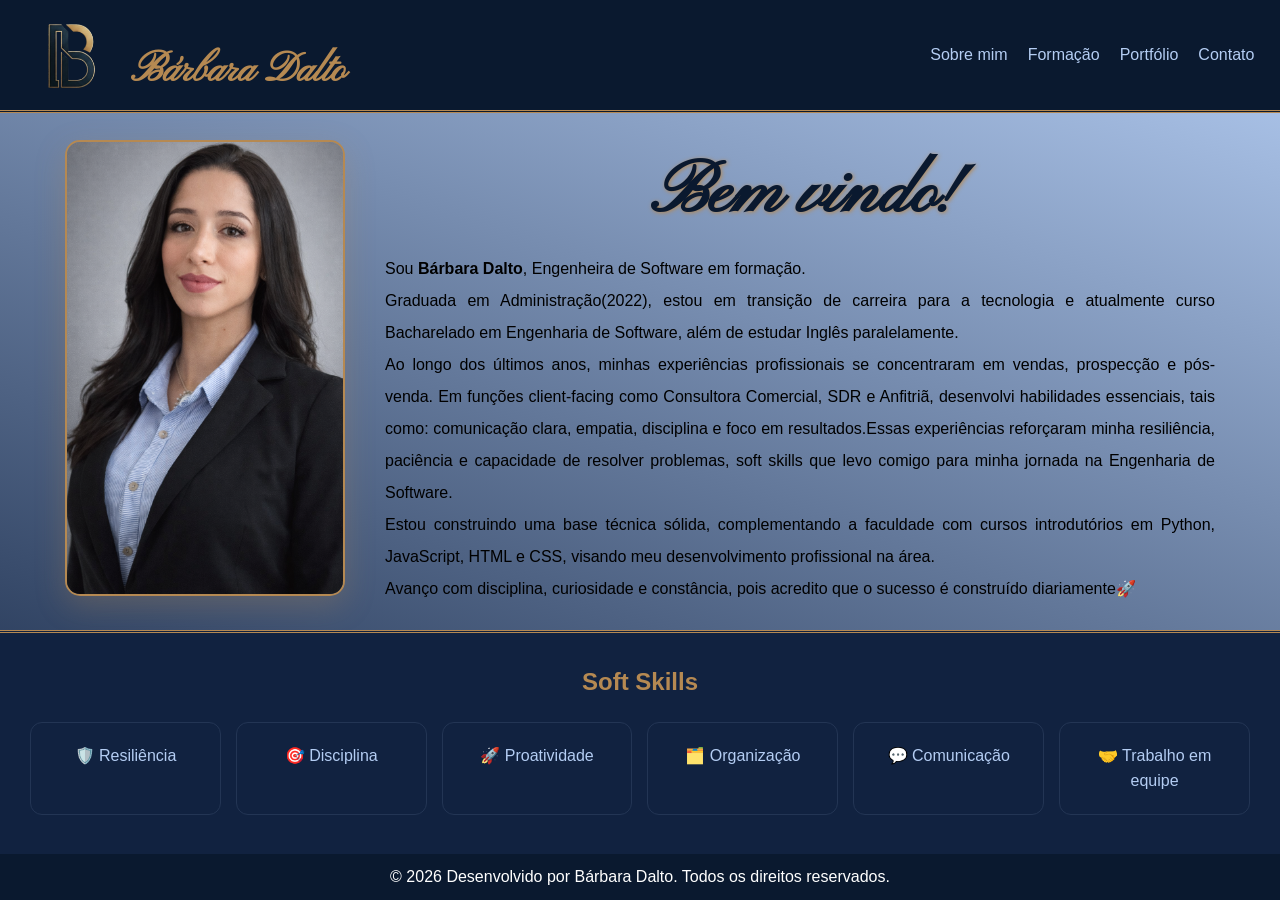
==== index.html @ e76672d9 "Initial commit" ====
<!DOCTYPE html>
<html lang="pt-br">
<head>
    <meta charset="UTF-8">
    <meta name="viewport" content="width=device-width, initial-scale=1.0">
    <!-- Título da aba do navegador -->
    <title>Bárbara Dalto</title>
    <!-- Ícone personalizado da aba (favicon) -->
    <link rel="shortcut icon" href="images/logo.png" type="image/x-icon">
    <!-- Link para o CSS -->
    <link rel="stylesheet" href="style/style.css">
</head>

<body>
    <!-- Header com logo, nome e menu -->
    <header id="header">
        <img src="images/logo.png" alt="Ícone de Bárbara Dalto" width="90">
        <h1>Bárbara Dalto</h1>
        <!-- Menu que possibilita a navegação entre as páginas -->
        <nav id="nav">
            <ul>
                <li><a href="index.html">Sobre mim</a></li>
                <li><a href="formacao.html">Formação</a></li>
                <li><a href="portfolio.html">Portfólio</a></li>
                <li><a href="contato.html">Contato</a></li>
            </ul>
        </nav>
    </header>

    <main>
        <!-- Main com Section sobre mim, e Article com  Soft Skills -->
        <section id="sobre-mim">
            <!-- Container da Imagem -->
            <div class="sobre-imagem">
                 <img  src="images/perfil.png" alt="Foto de Bárbara Dalto">
            </div>
            <!-- Container do Texto descritivo da seção -->
            <div class="sobre-texto">
                <h2>Bem vindo! </h2>
                <p>Sou <strong>Bárbara Dalto</strong>, Engenheira de Software em formação.</p>
                <p>Graduada em Administração(2022), estou em transição de carreira para a tecnologia e atualmente curso Bacharelado em Engenharia de Software, além de estudar Inglês paralelamente.</p>
                <p>Ao longo dos últimos anos, minhas experiências profissionais se concentraram em vendas, prospecção e pós-venda. Em funções client-facing como Consultora Comercial, SDR e Anfitriã, desenvolvi habilidades essenciais, tais como: comunicação clara, empatia, disciplina e foco em resultados.Essas experiências reforçaram minha resiliência, paciência e capacidade de resolver problemas, soft skills que levo comigo para minha jornada na Engenharia de Software.</p>
                 <p>Estou construindo uma base técnica sólida, complementando a faculdade com cursos introdutórios em Python, JavaScript, HTML e CSS, visando meu desenvolvimento profissional na área.</p>
                <p>Avanço com disciplina, curiosidade e constância, pois acredito que o sucesso é construído diariamente🚀</p>
            </div>
        </section>

        <!-- Seção de habilidades(soft skills) -->
        <article id="habilidades">
            <h2>Soft Skills</h2>
            <!-- Lista das habilidades -->
                <ul class="habilidades-lista">
                    <li>🛡️ Resiliência</li>
                    <li>🎯 Disciplina</li>   
                    <li>🚀 Proatividade</li>
                    <li>🗂️ Organização</li>
                    <li>💬 Comunicação</li>
                    <li>🤝 Trabalho em equipe</li>
                </ul>
        </article>
    </main>

    <!-- Rodapé com informações de autoria e direitos autorais -->
    <footer>
        <p>&copy; 2026 Desenvolvido por Bárbara Dalto. Todos os direitos reservados.</p>
    </footer>
</body>
</html>
---- style/style.css ----
@charset "UTF-8";

/* Importação de fonte utilizada no projeto */
@import url('https://fonts.googleapis.com/css2?family=Pinyon+Script&display=swap');

/* Reset */
* {
    box-sizing: border-box;
    padding: 0px;
    margin: 0px;
    
}
/* Variáveis das cores do projeto*/
:root {
    --cor-fundo: #0a192f;
    --cor-fundo2:#112240;
    --cor-texto: #b4cdf3;
    --cor-destaque: #B58952;
    --cor-texto2: #000000;
}
/* Estilo geral da página */
body {
    min-height: 100vh;
    display: flex;
    flex-direction: column;
    background: linear-gradient(200deg,#b4cdf3,#112240);
    color: var(--cor-fundo);
    line-height: 1.6;
    font-family: 'Inter', sans-serif;
}
main {
    flex: 1; /* Faz o conteúdo principal ocupar todo o espaço vazio da tela */
    display: flex;
    flex-direction: column;
}
/* Container padrão para as seções principais */
#sobre-mim, #formacao, #meios-de-contato {
    padding: 25px;
    max-width: 1200px;
    width: 100%;
    margin: auto;
}

/* -----------------------------------HEADER-----------------------------------*/
/* Cabeçalho com logo, nome e menu */
#header  {  
    background-color: var(--cor-fundo);
    padding: 10px 2% ;
    display: flex;
    align-items: flex-end;
    border-bottom: 3px double var(--cor-destaque);
}
/* Posicionamento do Menu de navegação a direita utilizando margin-left auto*/
#nav {
    margin-left: auto;
    align-self: center;
}
/* Posiciona os itens da lista lado a lado, remove estilo da lista, e cria espaçamento entre os links */
#nav ul {
    display: flex;
    list-style: none;
    gap: 20px;
}
/* Links do menu (remoção de decoração) */
#nav a {
    color: var(--cor-texto);
    text-decoration: none;
}
/* Efeito nos links ao passar o mouse, para melhorar a Experiência do Usuário */
#nav a:hover {
    background-color: var(--cor-destaque);
    color: var(--cor-fundo);
    padding: 10px;
    border-radius: 5px;
    transition: all 0.5s ease; 
}
/* Estilização do cabeçalho com leve ajuste de posição */
#header h1 {
    font-family: 'Pinyon Script', cursive;
    font-size: 40px;  
    color: var(--cor-destaque);
    margin-left: 15px;
    line-height: 1;
    transform: translate(0, -9px);
}

/* -----------------------------------SOBRE MIM-----------------------------------*/
/* Display:flex para alinhar foto e texto de apresentação lado a lado */
#sobre-mim{  
    display: flex;
    align-items: center;
    gap: 40px;
}     
/* Contorno, arredondamento e sombra da imagem */
.sobre-imagem img {
    width: 280px;
    border-radius: 15px;
    border: 2px solid var(--cor-destaque);
    box-shadow: 0 10px 30px #b5885244;
}
/* Título da seção */
.sobre-texto h2 {
    font-family: 'Pinyon Script', cursive;
    font-size: 4.5rem;
    color: var(--cor-fundo);
    text-shadow: 1px 1px 4px var(--cor-destaque);
    text-align: center;
}
/* Texto sobre tragetoria */
.sobre-texto p {
    color: var(--cor-texto2);
    line-height: 2;
    text-align: justify;
}

/* -----------------------------------SEÇÃO HABILIDADES-----------------------------------*/
/* Seção Habilidades */
#habilidades {
    flex: 1;
    background-color: var(--cor-fundo2);
    text-align: center;
    border-top: 3px double var(--cor-destaque);
    padding: 30px;
}
#habilidades h2 {
    margin-bottom: 20px;
    color: var(--cor-destaque);
}
/* Uso de Grid com auto-fit para tornar a lista de skills responsiva automaticamente */
.habilidades-lista {
    display:  grid;
    list-style: none;
    gap: 15px;
    grid-template-columns: repeat(auto-fit, minmax(140px, 1fr)); 
 }

.habilidades-lista li {
    color: var(--cor-texto);
    padding: 20px;
    border: 1px solid #233554;
    border-radius: 12px;
}
/* Efeito nos cards ao passar o mouse, para melhorar a Experiência do Usuário */
.habilidades-lista li:hover {  
    border-color: #B58952;
    transform: translateY(-8px); /* botão sobe ao passar o mouse */
    box-shadow: 0 10px 20px rgba(0, 0, 0, 0.3); 
    transition: all 0.5s ease;
}

/* -----------------------------------FORMAÇÃO-----------------------------------*/
/* Layout seção formação */
#formacao h1 {
    font-family:  'Pinyon Script', cursive;
    font-size: 4.0rem;
    color: var(--cor-fundo);
    text-shadow: 2px 2px 4px var(--cor-destaque);
    text-align: center;
    margin-bottom: 10px;
}
.formacao-introducao {
    color: var(--cor-texto2);
    text-align: center;
}
.formacao, .idioma-container, .formacao-introducao {
    margin-left: auto;
    margin-right: auto;
}
/* Container Flex-wrap para que os cards quebrem de linha em telas menores */
.formacao {
    display: flex;
    gap: 30px;
    flex-wrap: wrap; 
    margin-top: 20px;
    margin-bottom: 20px;
}
/* Estilização padronizada para os cards */
.card-formacao {
    color: var(--cor-texto);
    background-color: var(--cor-fundo2);
    padding: 20px;
    border-radius: 12px;
    flex: 1;
    min-width: 320px;
    border: 1px solid rgba(181, 137, 82, 0.1);
    box-shadow: 0 10px 30px rgba(2, 12, 27, 0.5);
    
}
/* Efeito nos links ao passar o mouse, para melhorar a Experiência do Usuário */
.card-formacao:hover, .idioma-container:hover {
    transform: translateY(-8px);
    border-color: var(--cor-destaque);
    transition: all 0.5s ease;
}
/* layout h2 com linha inferior*/
.card-formacao h2 {
    color: var(--cor-destaque);
    font-size: 1.4rem;
    max-width: 100%;
    margin-bottom: 20px;
    border-bottom: 1px solid rgba(181, 137, 82, 0.2); 
}
/* Remove estilo da Lista */
.card-formacao li {
    list-style: none;
    line-height: 2;
    font-size: 1.1rem;
}
/* Destaque titulo */
.card-formacao strong {
    color: var(--cor-destaque);
}

/* -----------------------------------SEÇÃO IDIOMA-----------------------------------*/
/* Layout seção idioma*/
.idioma-container {
    color: var(--cor-texto);
    background-color: var(--cor-fundo2);
    padding: 30px;
    border-radius: 12px;
    text-align: center;
    border-top: 3px double var(--cor-destaque);
}
.idioma-container h2 {
    color: var(--cor-destaque);
    margin-bottom: 20px;
    border-bottom: 1px solid rgba(181, 137, 82, 0.2); 
}
/* Alinhamento e distribuição da informação interna */
.idioma {
    display: flex;
    justify-content: space-around;
    gap: 20px;
    flex-wrap: wrap;
}
/* Destaque titulo */
.idioma-item strong {
    display: block;
    color: var(--cor-texto);
}

/* -----------------------------------PORTIFÓLIO-----------------------------------*/
/* Container Flex-wrap para que os cards quebrem de linha em telas menores */
#portfolio{
    padding: 20px;
    margin: auto;
}

.portfolio  {
    display: flex;
    gap: 30px;
    justify-content: center;
    flex-wrap: wrap; 
}
#portfolio h1 {
    font-family:  'Pinyon Script', cursive;
    font-size: 4.0rem;
    color: var(--cor-fundo);
    text-shadow: 2px 2px 4px var(--cor-destaque);
    text-align: center;
    margin: 20px;
}
/* Estilização dos cards e efeito de transição suave*/
.card-portfolio {
    color: var(--cor-texto);
    background-color: var(--cor-fundo2);
    padding: 20px;
    border-radius: 12px;
    flex: 1;
    border: 1px solid rgba(181, 137, 82, 0.1);
    box-shadow: 0 10px 30px rgba(2, 12, 27, 0.5);
    transition: all 0.3s ease;
}
/* Botão de direcionamento para Acessar o projeto */
.card-portfolio a {
    text-decoration: none;
    background-color: var(--cor-destaque);
    color: var(--cor-fundo);
    padding: 10px;
    border-radius: 12px;
    font-size: small;
    text-align: center;
}
/* Posicionamento botão acesse */
.card-acesse {
    display: flex;
    font-size: 1.1rem;
    justify-content: space-around;
    align-items: start;
    gap:20px;
    border-bottom: 1px solid rgba(181, 137, 82, 0.2);
}
.card-portfolio h3 {
    color: var(--cor-texto);
    text-align: center;
    padding: 10px;
    padding-bottom: 10px;
    min-width: 150px;
}
/* Destaque titulo */
.card-portfolio strong {
    color: var(--cor-destaque);
}
.funcionalidades {
    border: 1px solid rgba(181, 137, 82, 0.2);
    padding: 20px;
}
/* Remove estilo da Lista */
.funcionalidades li {
    text-align: justify;
    line-height: 2;
    list-style: none;
    font-size: 0.9rem;
}
/* Adiciona traço(-) como Marcador */
.funcionalidades li::before {
    content: "-";
    margin: 10px;
    color: var(--cor-destaque);
}
.card-portfolio .preview {
    text-align: center;
}
.card-portfolio img {
   display: block;
   margin: 20px auto;
   max-width: 100%;
   box-shadow: 0 10px 25px rgba(0,0,0,0.3);
}

/* -----------------------------------CONTATOS-----------------------------------*/
/* Grid para separar informações de contato do formulário de mensagem */
#meios-de-contato {
    display: grid;
    grid-template-columns: repeat(auto-fit, minmax(320px, 1fr)); 
    flex-wrap: wrap;
    gap: 30px;
}
#contato, #mensagem {
    color: var(--cor-texto);
    padding: 30px;
    height: 100%;
    min-width: 350px;
    background-color: var(--cor-fundo2);
    text-align: center;
    border-radius: 12px; 
}
#contato, #mensagem h1 {
    margin-bottom: 30px;
    color: var(--cor-destaque);
    text-align: center;
}
#contato p {
    color: var(--cor-texto);
    margin-bottom: 30px;
    font-size: 1.1rem;
}
.lista-links {
    list-style: none;
    display:  flex;
    flex-direction: column;
    list-style: none;
    padding: 0;  
    gap:20px;
}
.lista-links li {
    background-color: var(--cor-fundo2);
    padding: 20px;
    border-radius: 8px;
    transition: all 0.3s ease;
    background-color: var(--cor-fundo);
}
.lista-links a {
    color: var(--cor-texto);
    text-decoration: none;
    font-weight: 600;
    transition: 0.3s;
}
.lista-links li:hover {
    color: var(--cor-texto);
    border-color: #B58952;
    transform: translateY(-8px);
    box-shadow: 0 10px 20px rgba(0, 0, 0, 0.3);
}
#mensagem form{
    display: flex;
    flex-direction: column;
    gap:10px;
}
#mensagem label{
    font-weight:600;
}
/* Estilização dos campos de input para manter a identidade visual escura */
#mensagem input,
#mensagem textarea{
    padding:10px;
    border-radius:6px;
    border:1px solid #233554;
    background:#0a192f;
    color:var(--cor-texto);
}
#mensagem textarea{
    min-height:200px;
}
/* Botão de envio com cursor visual no hover */
#mensagem button{
    margin-top:15px;
    padding:12px;
    border:none;
    border-radius:6px;
    background:var(--cor-destaque);
    color:#0a192f;
    font-weight:bold;
    cursor:pointer;
    transition:0.3s;
}
#mensagem button:hover{
    opacity:0.8;
}

/* -----------------------------------footer-----------------------------------*/
footer {
    background-color: var(--cor-fundo);
    color: #fff;
    text-align: center;
    padding: 10px;
    margin-top: auto;
}

/* -----------------------------------RESPONSIVIDADE-----------------------------------*/
/* Ajustes para dispositivos móveis (telas até 768px) */
@media (max-width: 768px) {
    /* Empilhamento vertical do cabeçalho e centralização dos itens */
    /* HEADER */
    #header {
        flex-direction: column;
        align-items: center;
        text-align: center;
    }
    #header img {
        width: 70px;
    }
    #header h1 {
        margin: 10px 0;
    }

    /* MENU */
    /* Centralização do menu */
    #nav {
        display: flex;
        justify-content: center;
        width: 100%;
    }

    /* SOBRE MIM */
    /* Ajuste da seção sobre mim para ocupar a largura total em telas pequenas */
    #sobre-mim {
        flex-direction: column;
    }
}
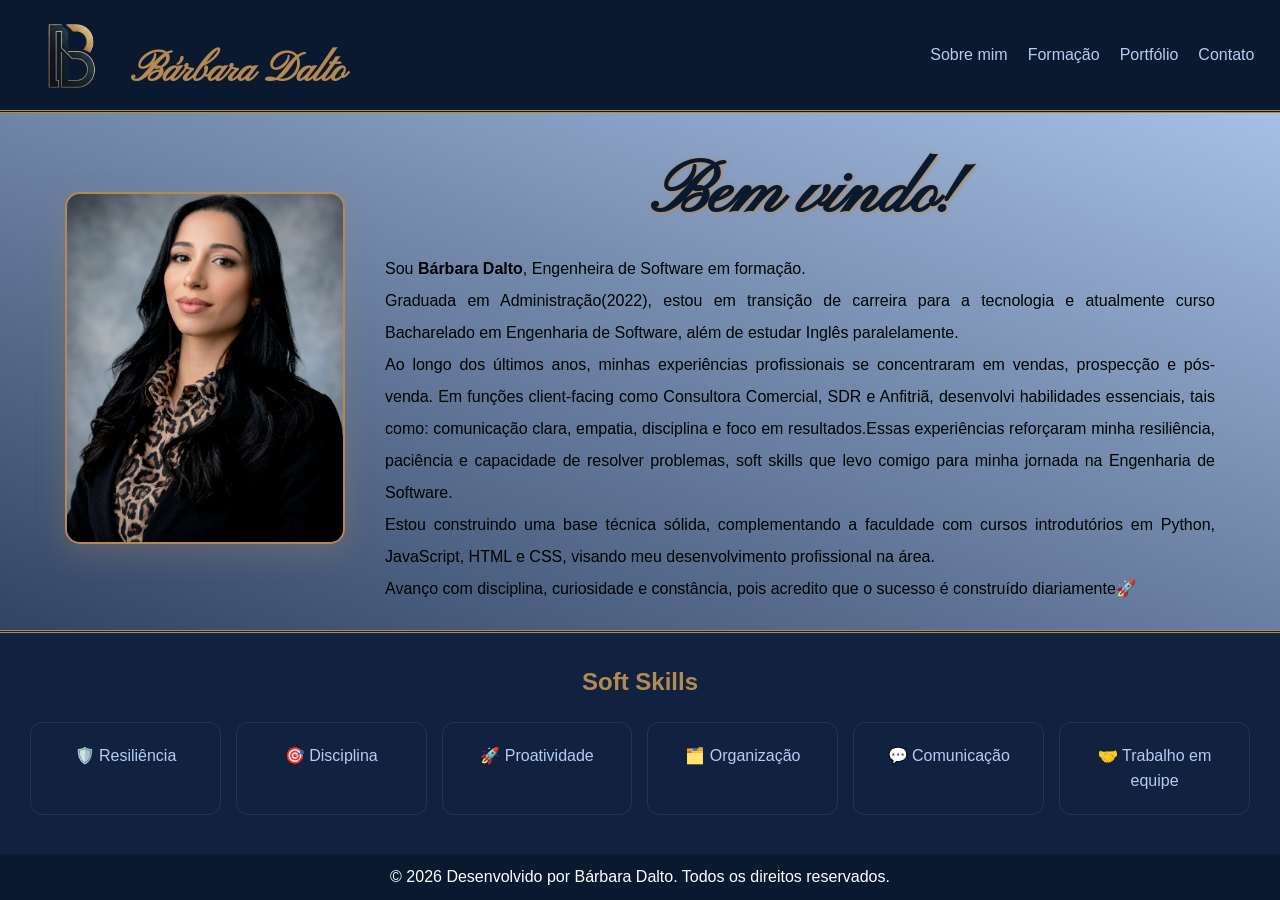
==== commit db284b4e: "Update index.html" ====
--- a/index.html
+++ b/index.html
@@ -32,7 +32,7 @@
         <section id="sobre-mim">
             <!-- Container da Imagem -->
             <div class="sobre-imagem">
-                 <img  src="images/perfil.png" alt="Foto de Bárbara Dalto">
+                 <img  src="images/perfil.png.png" alt="Foto de Bárbara Dalto">
             </div>
             <!-- Container do Texto descritivo da seção -->
             <div class="sobre-texto">
@@ -65,4 +65,4 @@
         <p>&copy; 2026 Desenvolvido por Bárbara Dalto. Todos os direitos reservados.</p>
     </footer>
 </body>
-</html>+</html>
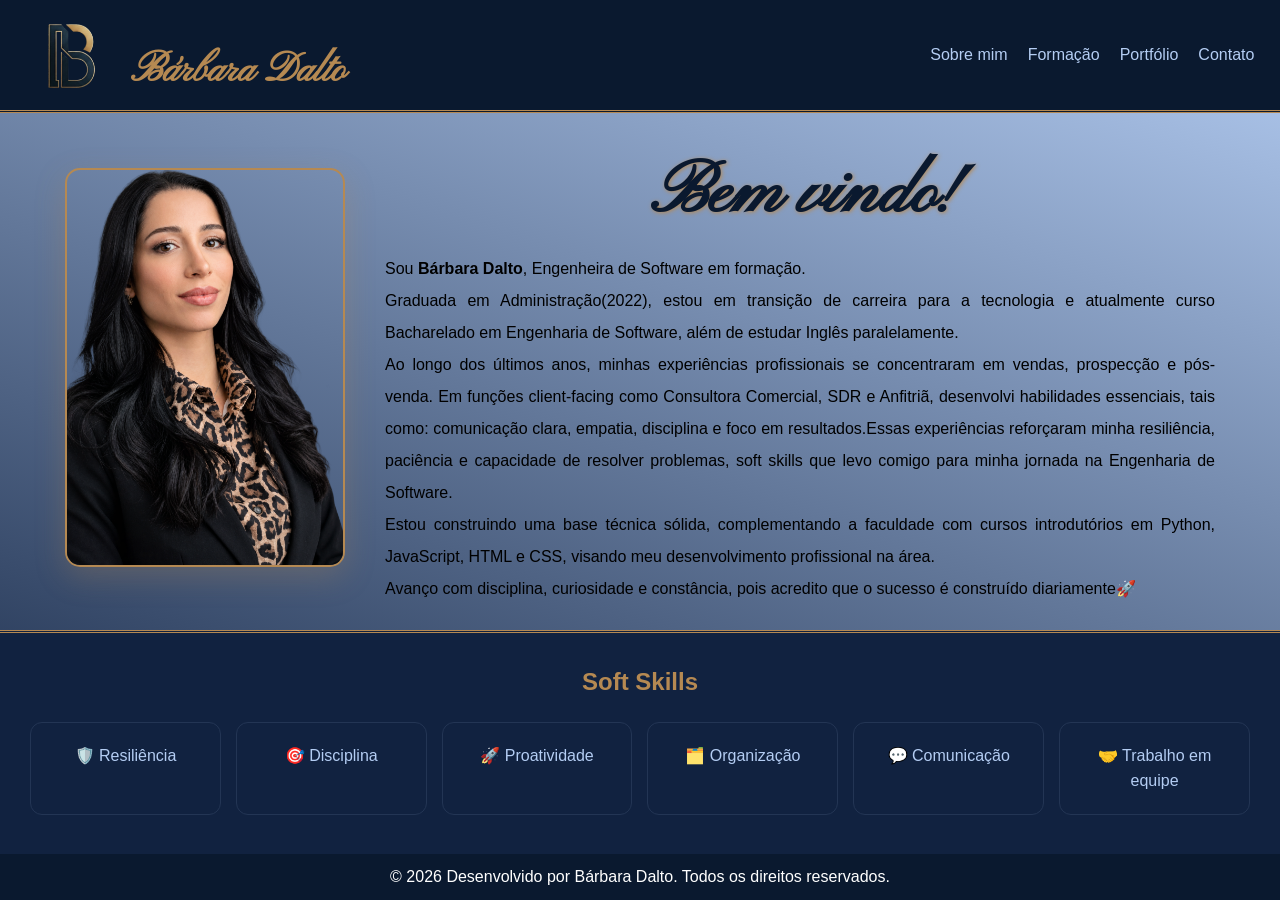
==== commit 586d566e: "Update index.html Alteração de foto de perfil" ====
--- a/index.html
+++ b/index.html
@@ -32,7 +32,7 @@
         <section id="sobre-mim">
             <!-- Container da Imagem -->
             <div class="sobre-imagem">
-                 <img  src="images/perfil.png.png" alt="Foto de Bárbara Dalto">
+                 <img  src="images/perfil2.png" alt="Foto de Bárbara Dalto">
             </div>
             <!-- Container do Texto descritivo da seção -->
             <div class="sobre-texto">
